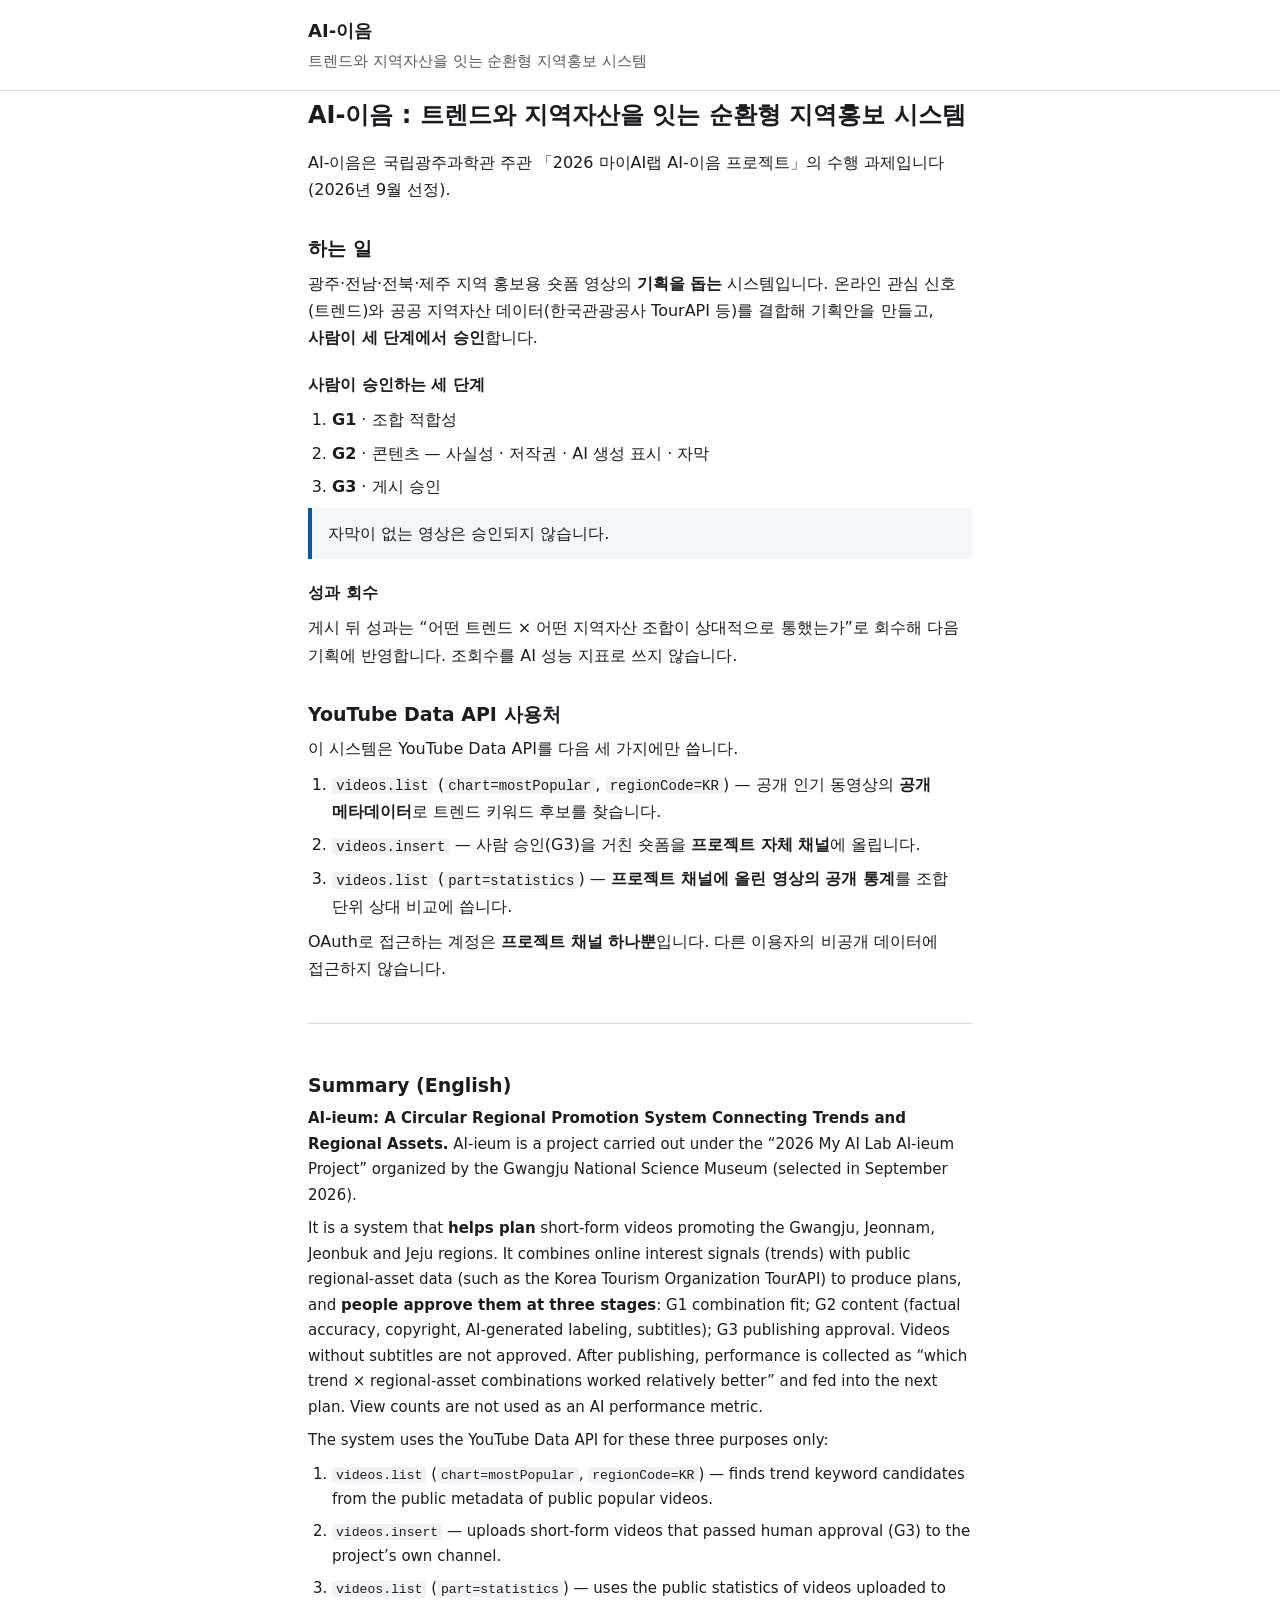
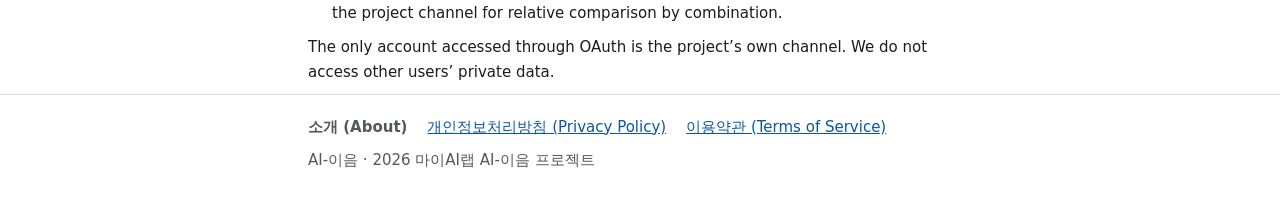
==== docs/index.html @ 0bbabc1b "docs: 공개 안내 페이지 3쪽 (소개 · 개인정보처리방침 · 이용약관) - docs/index.html: 프로젝트 소개, 사람 승인 3단계(G1~G3), YouTube Data" ====
<!doctype html>
<html lang="ko">
<head>
  <meta charset="utf-8">
  <meta name="viewport" content="width=device-width, initial-scale=1">
  <title>AI-이음 : 트렌드와 지역자산을 잇는 순환형 지역홍보 시스템</title>
  <meta name="description" content="광주·전남·전북·제주 지역 홍보용 숏폼 영상의 기획을 돕는 시스템 AI-이음의 소개와 YouTube Data API 사용처">
  <link rel="icon" href="data:,">
  <link rel="stylesheet" href="style.css">
</head>
<body>
  <header class="site-header">
    <div class="wrap">
      <a class="brand" href="index.html">AI-이음</a>
      <p class="tagline">트렌드와 지역자산을 잇는 순환형 지역홍보 시스템</p>
    </div>
  </header>

  <main class="wrap">
    <h1>AI-이음 : 트렌드와 지역자산을 잇는 순환형 지역홍보 시스템</h1>

    <p>AI-이음은 국립광주과학관 주관 「2026 마이AI랩 AI-이음 프로젝트」의 수행 과제입니다(2026년 9월 선정).</p>

    <h2>하는 일</h2>
    <p>광주·전남·전북·제주 지역 홍보용 숏폼 영상의 <strong>기획을 돕는</strong> 시스템입니다.
      온라인 관심 신호(트렌드)와 공공 지역자산 데이터(한국관광공사 TourAPI 등)를 결합해 기획안을 만들고,
      <strong>사람이 세 단계에서 승인</strong>합니다.</p>

    <h3>사람이 승인하는 세 단계</h3>
    <ol>
      <li><strong>G1</strong> · 조합 적합성</li>
      <li><strong>G2</strong> · 콘텐츠 — 사실성 · 저작권 · AI 생성 표시 · 자막</li>
      <li><strong>G3</strong> · 게시 승인</li>
    </ol>
    <p class="note">자막이 없는 영상은 승인되지 않습니다.</p>

    <h3>성과 회수</h3>
    <p>게시 뒤 성과는 “어떤 트렌드 × 어떤 지역자산 조합이 상대적으로 통했는가”로 회수해 다음 기획에 반영합니다.
      조회수를 AI 성능 지표로 쓰지 않습니다.</p>

    <h2>YouTube Data API 사용처</h2>
    <p>이 시스템은 YouTube Data API를 다음 세 가지에만 씁니다.</p>
    <ol>
      <li><code>videos.list</code> (<code>chart=mostPopular</code>, <code>regionCode=KR</code>) —
        공개 인기 동영상의 <strong>공개 메타데이터</strong>로 트렌드 키워드 후보를 찾습니다.</li>
      <li><code>videos.insert</code> — 사람 승인(G3)을 거친 숏폼을 <strong>프로젝트 자체 채널</strong>에 올립니다.</li>
      <li><code>videos.list</code> (<code>part=statistics</code>) —
        <strong>프로젝트 채널에 올린 영상의 공개 통계</strong>를 조합 단위 상대 비교에 씁니다.</li>
    </ol>
    <p>OAuth로 접근하는 계정은 <strong>프로젝트 채널 하나뿐</strong>입니다. 다른 이용자의 비공개 데이터에 접근하지 않습니다.</p>

    <section class="summary-en" lang="en">
      <h2>Summary (English)</h2>
      <p><strong>AI-ieum: A Circular Regional Promotion System Connecting Trends and Regional Assets.</strong>
        AI-ieum is a project carried out under the “2026 My AI Lab AI-ieum Project” organized by the Gwangju National Science Museum (selected in September 2026).</p>
      <p>It is a system that <strong>helps plan</strong> short-form videos promoting the Gwangju, Jeonnam, Jeonbuk and Jeju regions.
        It combines online interest signals (trends) with public regional-asset data (such as the Korea Tourism Organization TourAPI) to produce plans,
        and <strong>people approve them at three stages</strong>: G1 combination fit; G2 content (factual accuracy, copyright, AI-generated labeling, subtitles); G3 publishing approval.
        Videos without subtitles are not approved.
        After publishing, performance is collected as “which trend × regional-asset combinations worked relatively better” and fed into the next plan.
        View counts are not used as an AI performance metric.</p>
      <p>The system uses the YouTube Data API for these three purposes only:</p>
      <ol>
        <li><code>videos.list</code> (<code>chart=mostPopular</code>, <code>regionCode=KR</code>) — finds trend keyword candidates from the public metadata of public popular videos.</li>
        <li><code>videos.insert</code> — uploads short-form videos that passed human approval (G3) to the project’s own channel.</li>
        <li><code>videos.list</code> (<code>part=statistics</code>) — uses the public statistics of videos uploaded to the project channel for relative comparison by combination.</li>
      </ol>
      <p>The only account accessed through OAuth is the project’s own channel. We do not access other users’ private data.</p>
    </section>
  </main>

  <footer class="site-footer">
    <div class="wrap">
      <nav aria-label="사이트 안내">
        <ul>
          <li><a href="index.html" aria-current="page">소개 (About)</a></li>
          <li><a href="privacy.html">개인정보처리방침 (Privacy Policy)</a></li>
          <li><a href="terms.html">이용약관 (Terms of Service)</a></li>
        </ul>
      </nav>
      <p>AI-이음 · 2026 마이AI랩 AI-이음 프로젝트</p>
    </div>
  </footer>
</body>
</html>
---- docs/style.css ----
/* 공용 스타일 — 시스템 글꼴만 쓴다. 외부 글꼴·CDN 없음. */
:root {
  color-scheme: light dark;
}

* {
  box-sizing: border-box;
}

html {
  -webkit-text-size-adjust: 100%;
  text-size-adjust: 100%;
}

body {
  margin: 0;
  font-family: system-ui, -apple-system, "Segoe UI", "Apple SD Gothic Neo", "Malgun Gothic", "Noto Sans KR", sans-serif;
  font-size: 1rem;
  line-height: 1.7;
  word-break: keep-all;
  overflow-wrap: anywhere;
  color: #1b1c20;
  color: light-dark(#1b1c20, #e6e7ea);
  background: #ffffff;
  background: light-dark(#ffffff, #16171a);
}

.wrap {
  max-width: 44rem;
  margin: 0 auto;
  padding: 0 1.25rem;
}

a {
  color: #0b57a4;
  color: light-dark(#0b57a4, #8cbcf2);
}

a:focus-visible {
  outline: 2px solid currentColor;
  outline-offset: 2px;
}

/* 머리 */
.site-header {
  border-bottom: 1px solid #d9dbe0;
  border-bottom: 1px solid light-dark(#d9dbe0, #34363c);
  padding: 1rem 0;
}

.brand {
  font-weight: 700;
  font-size: 1.125rem;
  text-decoration: none;
  color: inherit;
}

.tagline {
  margin: 0.125rem 0 0;
  font-size: 0.9375rem;
  color: #55575e;
  color: light-dark(#55575e, #a9abb2);
}

/* 본문 */
main {
  padding: 1.5rem 0 2.5rem;
}

h1 {
  font-size: 1.5rem;
  line-height: 1.4;
  margin: 0.5rem 0 1rem;
}

h2 {
  font-size: 1.1875rem;
  line-height: 1.4;
  margin: 2rem 0 0.5rem;
}

h3 {
  font-size: 1rem;
  margin: 1.25rem 0 0.25rem;
}

p,
ul,
ol {
  margin: 0.5rem 0;
}

ul,
ol {
  padding-left: 1.5rem;
}

li + li {
  margin-top: 0.375rem;
}

code {
  font-family: ui-monospace, "SFMono-Regular", Menlo, Consolas, monospace;
  font-size: 0.875em;
  padding: 0.05em 0.3em;
  border-radius: 4px;
  background: #f1f2f4;
  background: light-dark(#f1f2f4, #25272c);
  overflow-wrap: anywhere;
}

.note {
  padding: 0.75rem 1rem;
  border-left: 4px solid #0b57a4;
  border-left: 4px solid light-dark(#0b57a4, #8cbcf2);
  background: #f4f6f9;
  background: light-dark(#f4f6f9, #1f2126);
}

.placeholder {
  font-style: normal;
  padding: 0 0.25em;
  border: 1px dashed #8a8d95;
}

/* 영문 요약 */
.summary-en {
  margin-top: 2.5rem;
  padding-top: 1rem;
  border-top: 1px solid #d9dbe0;
  border-top: 1px solid light-dark(#d9dbe0, #34363c);
  font-size: 0.9375rem;
  word-break: normal;
}

/* 꼬리 */
.site-footer {
  border-top: 1px solid #d9dbe0;
  border-top: 1px solid light-dark(#d9dbe0, #34363c);
  padding: 1.25rem 0 2rem;
  font-size: 0.9375rem;
  color: #55575e;
  color: light-dark(#55575e, #a9abb2);
}

.site-footer ul {
  list-style: none;
  padding: 0;
  margin: 0 0 0.5rem;
  display: flex;
  flex-wrap: wrap;
  gap: 0.25rem 1.25rem;
}

.site-footer li + li {
  margin-top: 0;
}

.site-footer a[aria-current="page"] {
  color: inherit;
  font-weight: 700;
  text-decoration: none;
}

.site-footer p {
  margin: 0;
}
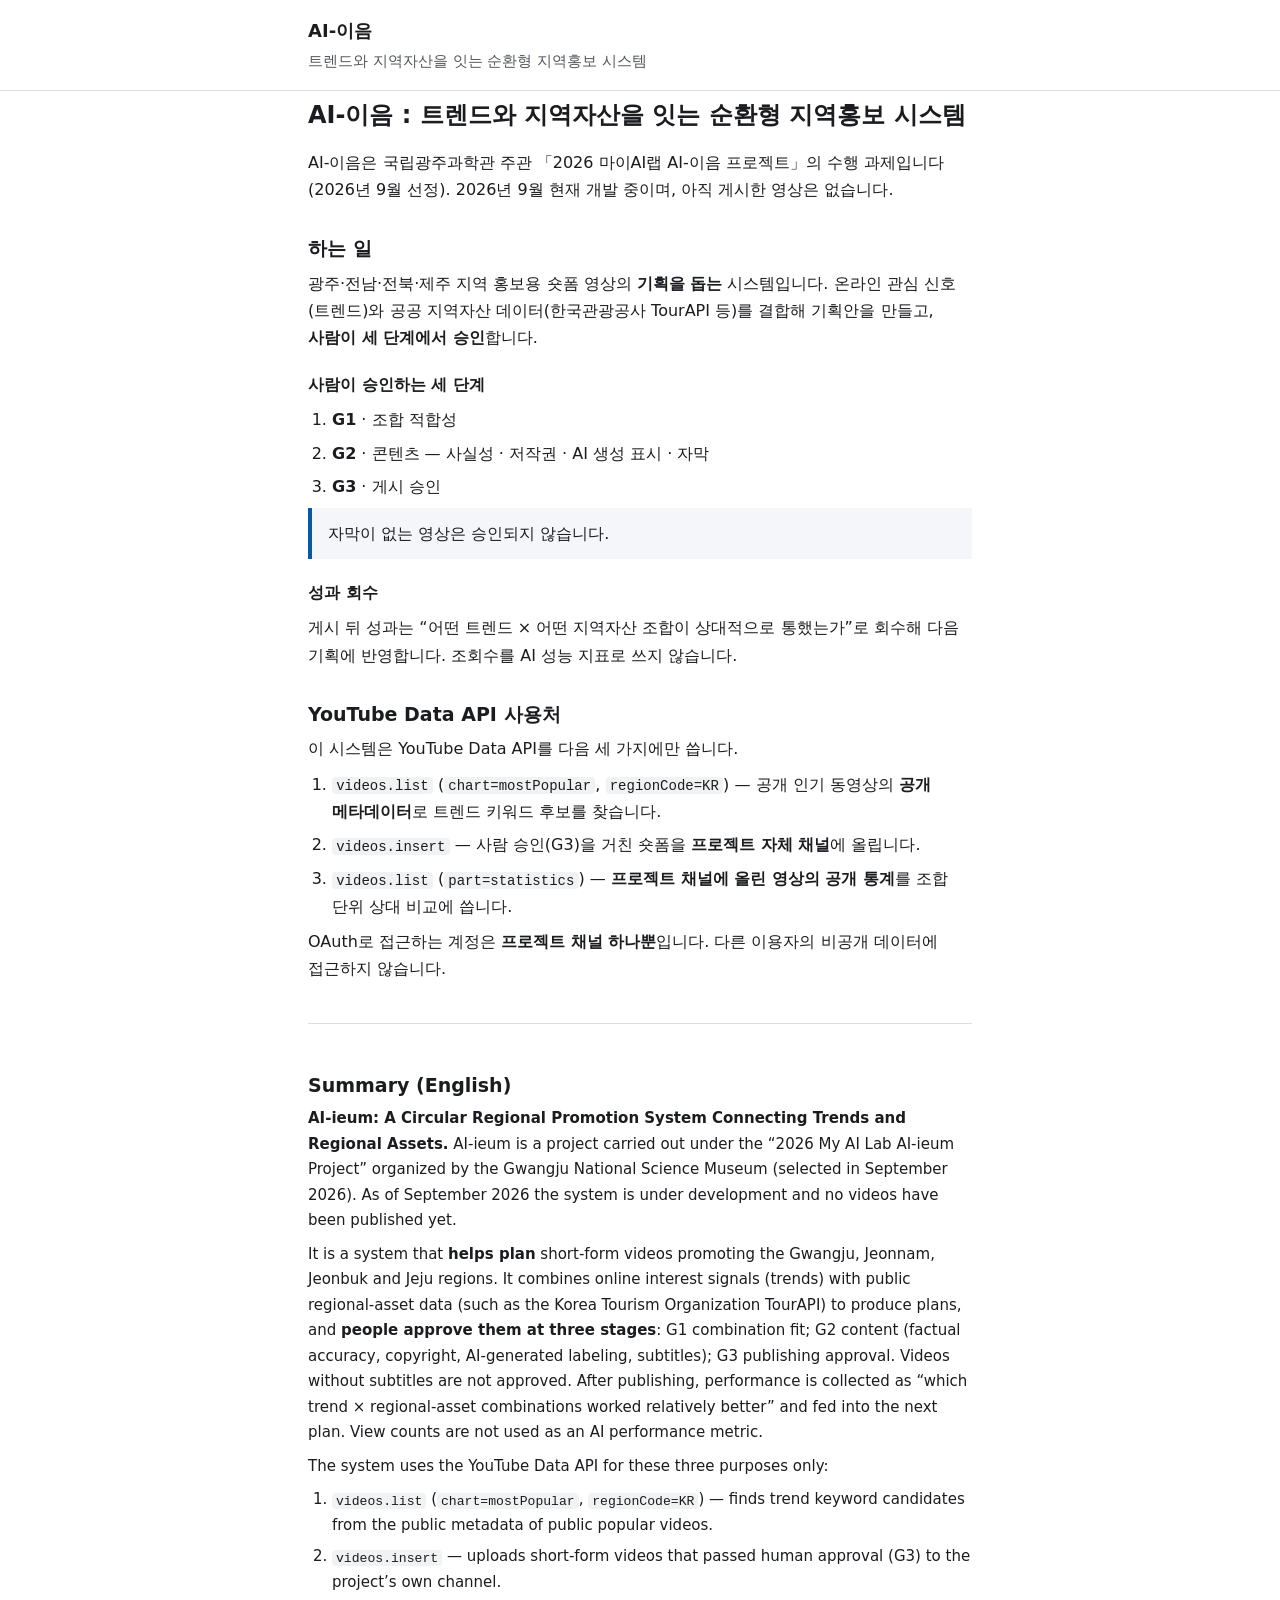
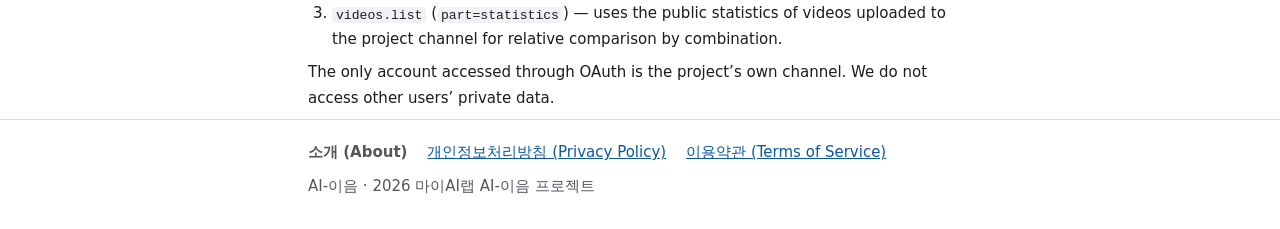
==== commit ac621f45: "docs: 개발 단계 표기 · 시행일 추가 (사장실 결정 반영) - index 소개 첫 단락과 영문 요약에 "2026년 9월 현재 개발 중, 게시한 영상 없음" 한 문장 - pri" ====
--- a/docs/index.html
+++ b/docs/index.html
@@ -19,7 +19,7 @@
   <main class="wrap">
     <h1>AI-이음 : 트렌드와 지역자산을 잇는 순환형 지역홍보 시스템</h1>
 
-    <p>AI-이음은 국립광주과학관 주관 「2026 마이AI랩 AI-이음 프로젝트」의 수행 과제입니다(2026년 9월 선정).</p>
+    <p>AI-이음은 국립광주과학관 주관 「2026 마이AI랩 AI-이음 프로젝트」의 수행 과제입니다(2026년 9월 선정). 2026년 9월 현재 개발 중이며, 아직 게시한 영상은 없습니다.</p>
 
     <h2>하는 일</h2>
     <p>광주·전남·전북·제주 지역 홍보용 숏폼 영상의 <strong>기획을 돕는</strong> 시스템입니다.
@@ -52,7 +52,7 @@
     <section class="summary-en" lang="en">
       <h2>Summary (English)</h2>
       <p><strong>AI-ieum: A Circular Regional Promotion System Connecting Trends and Regional Assets.</strong>
-        AI-ieum is a project carried out under the “2026 My AI Lab AI-ieum Project” organized by the Gwangju National Science Museum (selected in September 2026).</p>
+        AI-ieum is a project carried out under the “2026 My AI Lab AI-ieum Project” organized by the Gwangju National Science Museum (selected in September 2026). As of September 2026 the system is under development and no videos have been published yet.</p>
       <p>It is a system that <strong>helps plan</strong> short-form videos promoting the Gwangju, Jeonnam, Jeonbuk and Jeju regions.
         It combines online interest signals (trends) with public regional-asset data (such as the Korea Tourism Organization TourAPI) to produce plans,
         and <strong>people approve them at three stages</strong>: G1 combination fit; G2 content (factual accuracy, copyright, AI-generated labeling, subtitles); G3 publishing approval.
--- a/docs/style.css
+++ b/docs/style.css
@@ -71,6 +71,13 @@
   font-size: 1.5rem;
   line-height: 1.4;
   margin: 0.5rem 0 1rem;
+}
+
+.effective {
+  margin: -0.5rem 0 1.25rem;
+  font-size: 0.9375rem;
+  color: #55575e;
+  color: light-dark(#55575e, #a9abb2);
 }
 
 h2 {
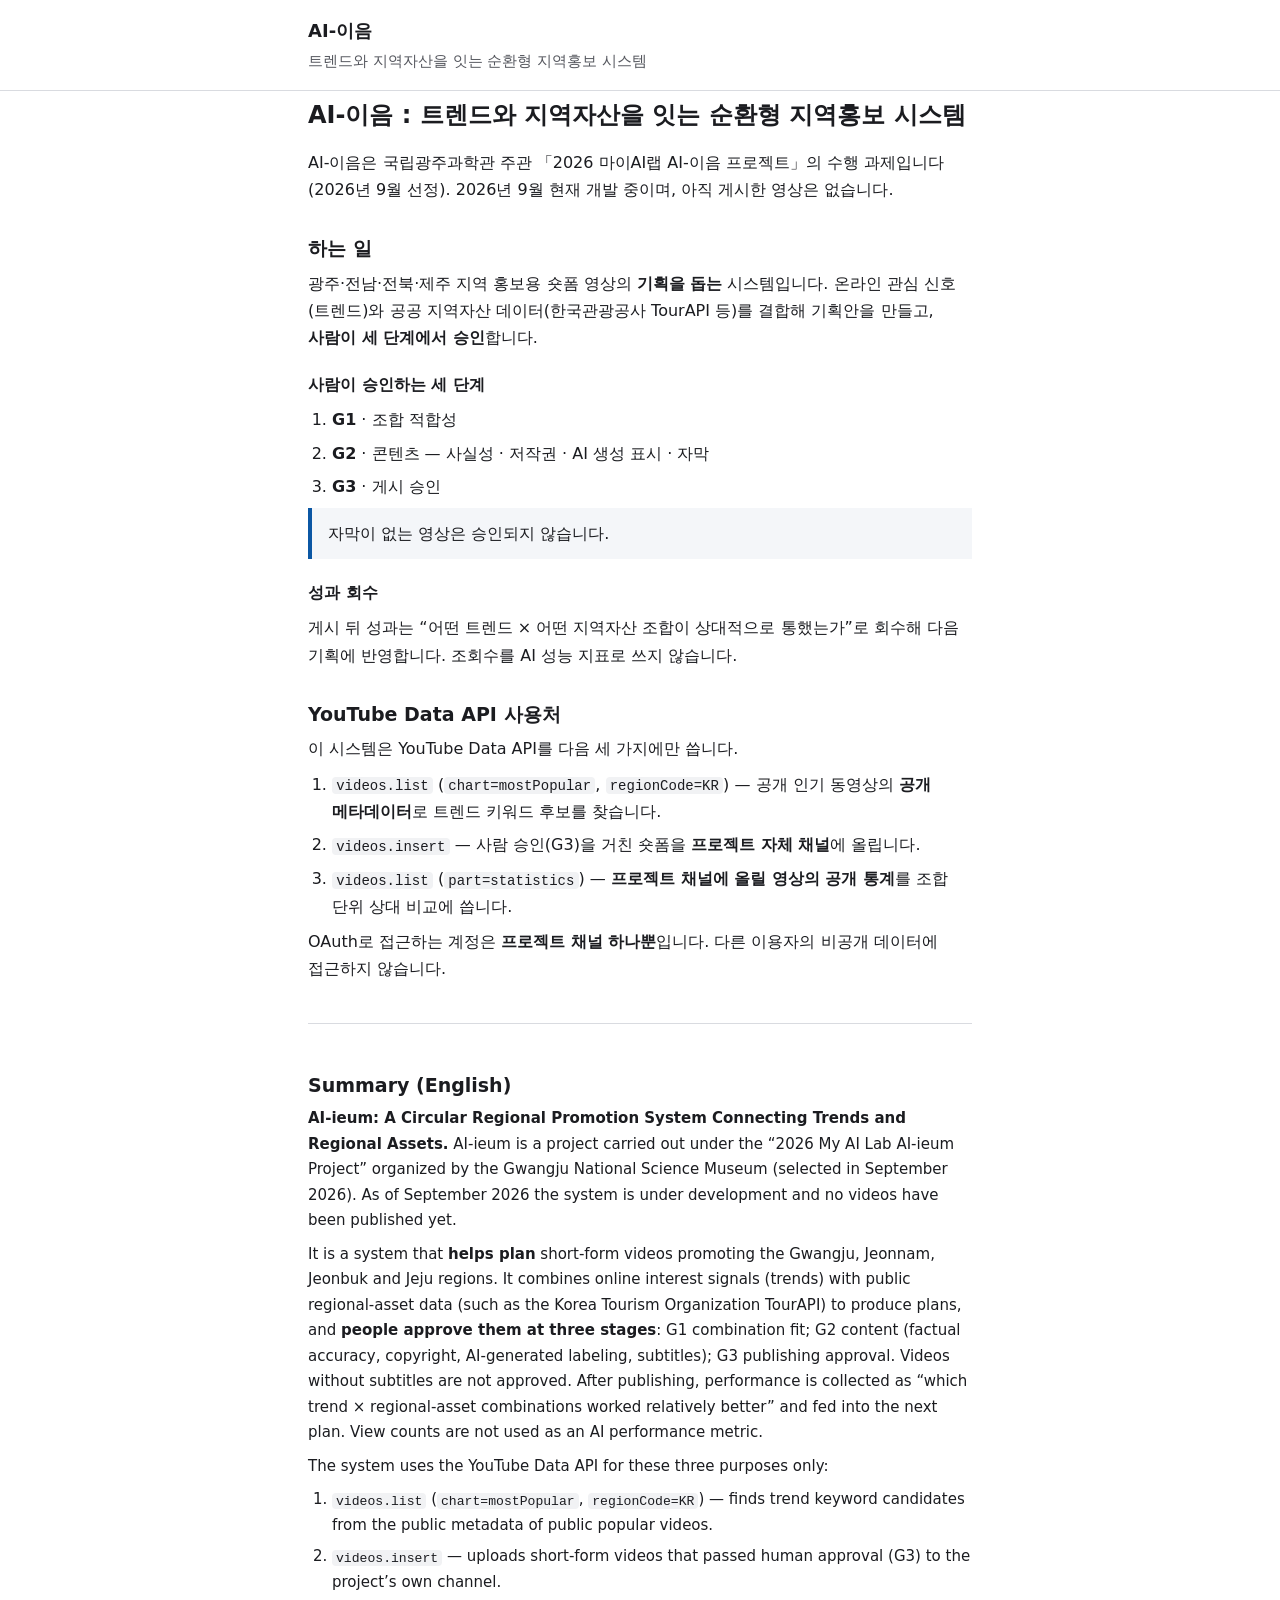
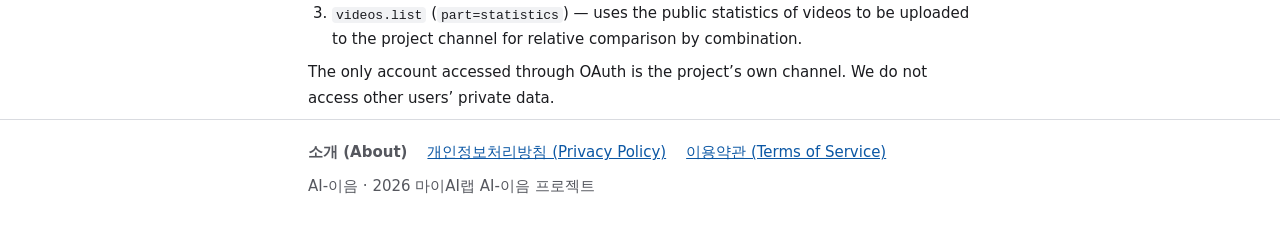
==== commit f1846468: "docs: YouTube 통계 문장 시제 정정 — 올린 영상 → 올릴 영상 (X-08b) 아직 게시한 영상이 없으므로 통계 수집 대상 문장을 예정형으로 바꾼다. index.html" ====
--- a/docs/index.html
+++ b/docs/index.html
@@ -45,7 +45,7 @@
         공개 인기 동영상의 <strong>공개 메타데이터</strong>로 트렌드 키워드 후보를 찾습니다.</li>
       <li><code>videos.insert</code> — 사람 승인(G3)을 거친 숏폼을 <strong>프로젝트 자체 채널</strong>에 올립니다.</li>
       <li><code>videos.list</code> (<code>part=statistics</code>) —
-        <strong>프로젝트 채널에 올린 영상의 공개 통계</strong>를 조합 단위 상대 비교에 씁니다.</li>
+        <strong>프로젝트 채널에 올릴 영상의 공개 통계</strong>를 조합 단위 상대 비교에 씁니다.</li>
     </ol>
     <p>OAuth로 접근하는 계정은 <strong>프로젝트 채널 하나뿐</strong>입니다. 다른 이용자의 비공개 데이터에 접근하지 않습니다.</p>
 
@@ -63,7 +63,7 @@
       <ol>
         <li><code>videos.list</code> (<code>chart=mostPopular</code>, <code>regionCode=KR</code>) — finds trend keyword candidates from the public metadata of public popular videos.</li>
         <li><code>videos.insert</code> — uploads short-form videos that passed human approval (G3) to the project’s own channel.</li>
-        <li><code>videos.list</code> (<code>part=statistics</code>) — uses the public statistics of videos uploaded to the project channel for relative comparison by combination.</li>
+        <li><code>videos.list</code> (<code>part=statistics</code>) — uses the public statistics of videos to be uploaded to the project channel for relative comparison by combination.</li>
       </ol>
       <p>The only account accessed through OAuth is the project’s own channel. We do not access other users’ private data.</p>
     </section>
